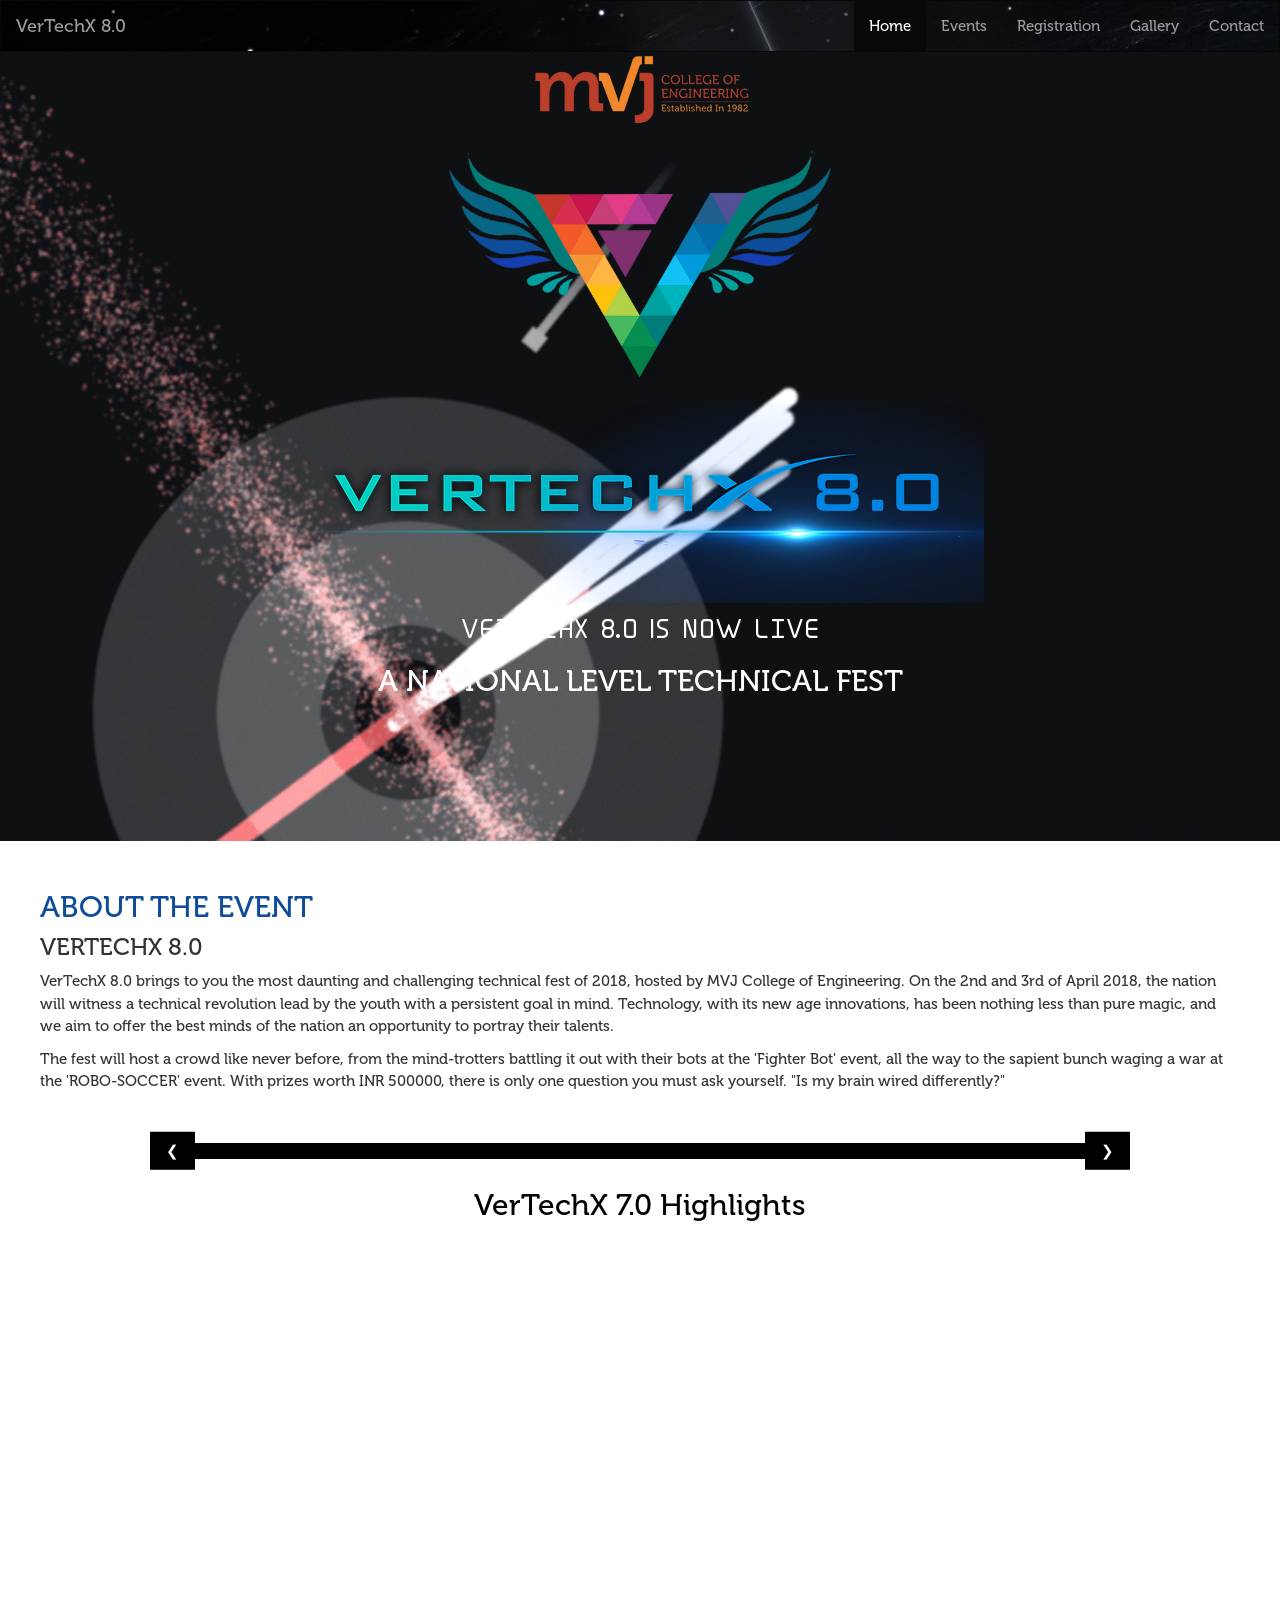
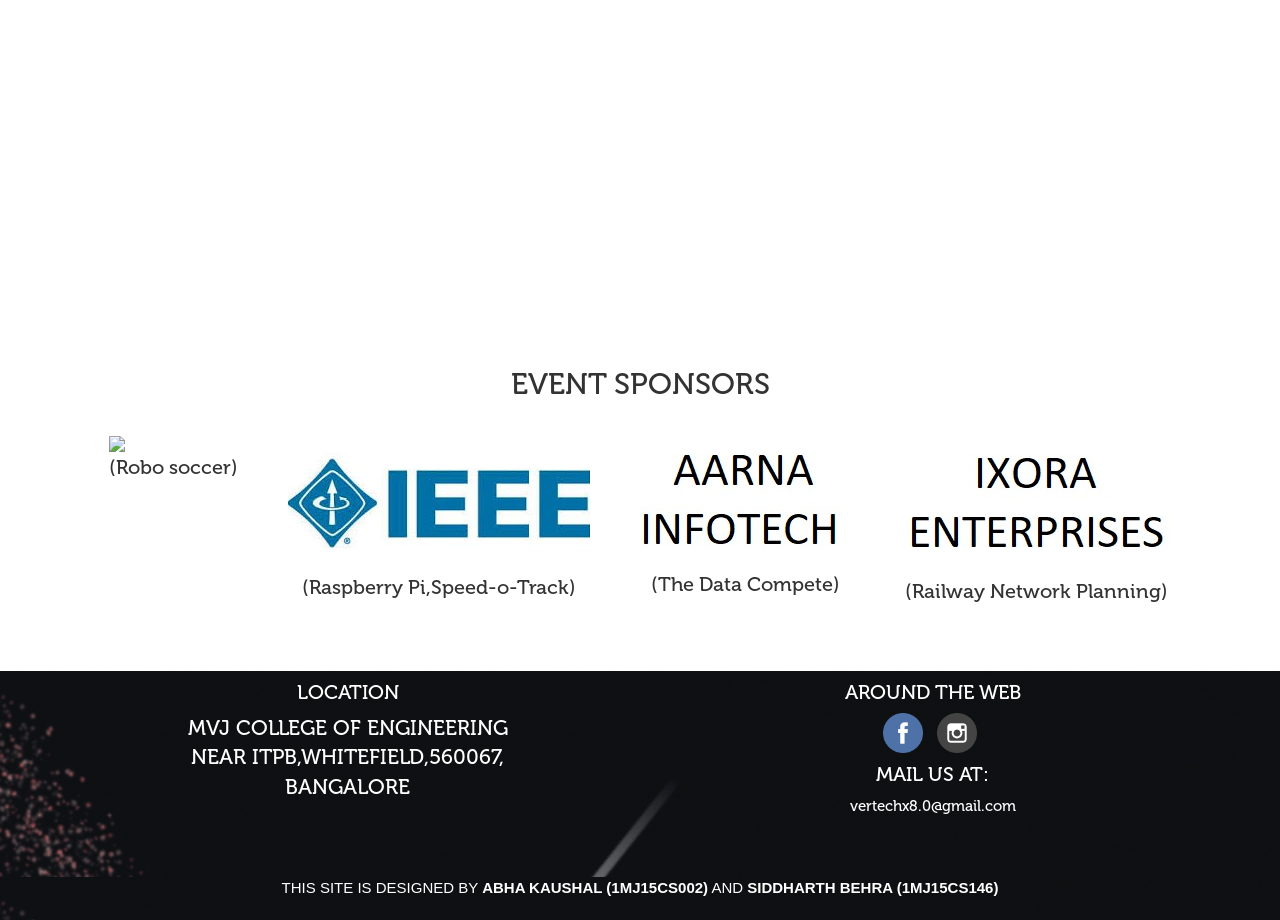
==== index.html @ df5ed4e4 "Add files via upload" ====
<!DOCTYPE html>
<html lang="en">
<head >
  <title>VerTechX-Home</title>
  <meta charset="utf-8">
  <meta name="viewport" content="width=device-width, initial-scale=1">
  <link rel="stylesheet" href="https://maxcdn.bootstrapcdn.com/bootstrap/3.3.7/css/bootstrap.min.css">
  <script src="https://ajax.googleapis.com/ajax/libs/jquery/3.3.1/jquery.min.js"></script>
  <script src="https://maxcdn.bootstrapcdn.com/bootstrap/3.3.7/js/bootstrap.min.js"></script>
  <link rel="stylesheet" href="demo2.css" type="text/css">

  <link rel="stylesheet" href="https://www.w3schools.com/w3css/4/w3.css">


<style type="text/css">
  @font-face{

    font-family: myFirstFont;
    src:url(musio/Museo300-Regular.otf);
	
	
  }
    @font-face{

   
	font-family: myFirst;
    src:url(musio/elitedangerbold.ttf);
  }
  .museo{
    font-family: myFirstFont;
  }
  
  .countd{
  font-family: myFirst;
  text-align: center;
  margin-top:0px;
  font-size:35px;
  color:white;
}


</style>
<script>
var myVar;

function myFunction() {
    myVar = setTimeout(showPage, 300);
}

function showPage() {
  document.getElementById("loader").style.display = "none";
  document.getElementById("myDiv").style.display = "block";
}
</script>


</head>


<body  onload="myFunction()">



<div id="loader"></div>



<div>
<nav class="navbar navbar-inverse navback1 museo">
  <div class="navbar-header">
      <button type="button" class="navbar-toggle" data-toggle="collapse" data-target="#myNavbar">
        <span class="icon-bar"></span>
        <span class="icon-bar"></span>
        <span class="icon-bar"></span>                        
      </button>
      <a class="navbar-brand" href="#">VerTechX 8.0</a>
    </div>
    <div class="collapse navbar-collapse " id="myNavbar">
      <ul class="nav navbar-nav navbar-right" >
        <li class="active"><a href="#">Home</a></li>
        <li><a href="events.html" >Events</a></li>
        <li><a href="https://goo.gl/forms/KLXtryJC0uoJKAbf1" >Registration</a></li>
         <li><a href="gallery.html" >Gallery</a></li>
        <li><a href="contactname1.html" >Contact</a></li>
      </ul>
    </div>
</nav>
  </div>
<div class="text-center ss" style=" padding-bottom: 20px;" >    
  
      <img alt="MVJ COLLEGE" src="img/mvj.png" class="img-responsive  first" ><br/>
      <img alt="VERTEX8.0" src="img/logo1.png" class="img-responsive  first" width="400" height="400">
	  <br/>
     <img alt="VERTEX" src="img/vertex1.png" class="img-responsive  first">
	 
	 
	 
	 
	 <p class ="countd" id="demo"></p>
	
	 
	 
	 
	 

 <h2 class="museo" style="color: white;">A NATIONAL LEVEL TECHNICAL FEST</h2>
    <br/>
    <br/>
    <br/>
    <br/>
    <br/>
    </div>

<div class="ht">
  <h2  class="museo" style="color: #0F4D9B">ABOUT THE EVENT</h2>
  <h3 class="museo">VERTECHX 8.0</h3>
  <p  class="museo">VerTechX 8.0 brings to you the most daunting and challenging technical fest of 2018, hosted by MVJ College of Engineering. On the 2nd and 3rd of April 2018, the nation will witness a technical revolution lead by the youth with a persistent goal in mind. Technology, with its new age innovations, has been nothing less than pure magic, and we aim to offer the best minds of the nation an opportunity to portray their talents.</p>

   <p  class="museo">The fest will host a crowd like never before, from the mind-trotters battling it out with their bots at the 'Fighter Bot' event, all the way to the sapient bunch waging a war at the 'ROBO-SOCCER' event. With prizes worth INR 500000, there is only one question you must ask yourself. "Is my brain wired differently?" </p>
</div>


<div class="w3-content w3-display-container " style="background-color: black;">
  <img class="mySlides" src="img/p1.jpg" style="width:100%">
  <img class="mySlides" src="img/p9.jpg" style="width:100%">
  <img class="mySlides" src="img/p11.jpg" style="width:100%">
    <img class="mySlides" src="img/p13.jpg" style="width:100%">
      <img class="mySlides" src="img/p12.jpg" style="width:100%">
      <img class="mySlides" src="img/p18.jpg" style="width:100%">
  

  <button class="w3-button w3-black w3-display-left" onclick="plusDivs(-1)">&#10094;</button>
  <button class="w3-button w3-black w3-display-right" onclick="plusDivs(1)">&#10095;</button>
</div>

<div class="container" style="padding-top: 20px">

  <h2 class="museo" style="color:black">VerTechX 7.0 Highlights</h2>
  <br>
  <br>
  <div class="embed-responsive embed-responsive-16by9">
    <iframe width="560" height="315"  class="embed-responsive-item" src="https://www.youtube.com/embed/ThKWGi-4ebo"></iframe>
  </div>

</div>
<div class="ht museo">
  <h2 class="text-center museo">EVENT SPONSORS</h2>


  <div class="flex-container museo">

  
  <div style="font-size: 20px;text-align: center; "><img src="img/skilL1.jpg" class="img-responsive" >(Robo soccer)</div>

  <div style="font-size: 20px;text-align: center; "><img style=" width: 100%" src="img/iee1.jpg" class="img-responsive">(Raspberry Pi,Speed-o-Track)</div>

  <div style="font-size: 20px;text-align: center; "><img  src="img/smallaarna.jpg" class="img-responsive">(The Data Compete)</div>
  
  <div style="font-size: 20px;text-align: center; "><img  src="img/smallixora.jpg" class="img-responsive">(Railway Network Planning)</div>
  
   

</div>
</div>



<div id="footer" class="text-center ss" style=" padding-bottom: 50px;margin-top:10px">

  <div class="container">
        <div class="row">

          <div class="col-md-6 mb-5 mb-lg-0">
            <h4 class="museo text-uppercase mb-4">Location</h4>
            <p class="lead mb-0 museo">MVJ COLLEGE OF ENGINEERING
              <br>NEAR ITPB,WHITEFIELD,560067,<br>BANGALORE</p>
          </div>



          <div class="col-md-6 mb-5 mb-lg-0">


            <h4 class="text-uppercase mb-4 museo">Around the Web</h4>
            <ul class="list-inline mb-0">


              <li class="list-inline-item">
                <a  href="https://www.facebook.com/VertechX8.0/">
               <img  style="width: 40px" src="img/fb.png">
                </a>
              </li>



              <li class="list-inline-item">
                   <a  href="https://www.instagram.com/vertechx8.0/">
               <img  style="width: 40px" src="img/insta.png">
                </a>
              </li>
        
            </ul>
             <h4 class="text-uppercase mb-4 museo">Mail us at:</h4>
            <p class="museo">vertechx8.0@gmail.com</p>


          </div>

        </div>

      </div>
  
  
</div>

<script>
var slideIndex = 1;
showDivs(slideIndex);

function plusDivs(n) {
  showDivs(slideIndex += n);
}

function showDivs(n) {
  var i;
  var x = document.getElementsByClassName("mySlides");
  if (n > x.length) {slideIndex = 1}    
  if (n < 1) {slideIndex = x.length}
  for (i = 0; i < x.length; i++) {
     x[i].style.display = "none";  
  }
  x[slideIndex-1].style.display = "block";  
}
</script>


     <script>
// Set the date we're counting down to
var countDownDate = new Date("apr 2, 2018 00:00:01").getTime();
// Update the count down every 1 second
var x = setInterval(function() {

    // Get todays date and time
    var now = new Date().getTime();
    
    // Find the distance between now an the count down date
    var distance = countDownDate - now;
    
    // Time calculations for days, hours, minutes and seconds
    var days = Math.floor(distance / (1000 * 60 * 60 * 24));
    var hours = Math.floor((distance % (1000 * 60 * 60 * 24)) / (1000 * 60 * 60));
    var minutes = Math.floor((distance % (1000 * 60 * 60)) / (1000 * 60));
    var seconds = Math.floor((distance % (1000 * 60)) / 1000);
    
    // Output the result in an element with id="demo"
    document.getElementById("demo").innerHTML = days + " Days " + hours + " hours "
    + minutes + " minutes " + seconds + " seconds "  + " Until launch";
    
    // If the count down is over, write some text 
    if (distance < 0) {
        clearInterval(x);
        document.getElementById("demo").innerHTML = "VerTechX 8.0 is now LIVE";
    }
}, 1000);
</script>
  
    <div class="text-center ss" style=" padding-bottom: 10px; ">


  <p style="color: white;">THIS SITE IS DESIGNED BY <strong>ABHA KAUSHAL (1MJ15CS002)</strong> AND <strong>SIDDHARTH BEHRA (1MJ15CS146)</strong></p>

  
</div>




</body>
</html>
---- demo2.css ----
#loader {
  position: absolute;
  left: 50%;
  top: 50%;
  z-index: 1;
  width: 150px;
  height: 150px;
  margin: -75px 0 0 -75px;
  border: 16px solid #f3f3f3;
  border-radius: 50%;
  border-top: 16px solid #3498db;
  width: 120px;
  height: 120px;
  -webkit-animation: spin 2s linear infinite;
  animation: spin 2s linear infinite;
}

@-webkit-keyframes spin {
  0% { -webkit-transform: rotate(0deg); }
  100% { -webkit-transform: rotate(360deg); }
}

@keyframes spin {
  0% { transform: rotate(0deg); }
  100% { transform: rotate(360deg); }
}

/* Add animation to "page content" */
.animate-bottom {
  position: relative;
  -webkit-animation-name: animatebottom;
  -webkit-animation-duration: 1s;
  animation-name: animatebottom;
  animation-duration: 1s
}

@-webkit-keyframes animatebottom {
  from { bottom:-100px; opacity:0 } 
  to { bottom:0px; opacity:1 }
}

@keyframes animatebottom { 
  from{ bottom:-100px; opacity:0 } 
  to{ bottom:0; opacity:1 }
}

#myDiv {
  display: none;
  text-align: center;
}




 .navbar {
      margin-bottom: 0;
      border-radius: 0;
      
    }
     /* Set gray background color and 100% height */
     .navback1{
      background-image:url("img/bck4.jpg");
     }

     .navback2{
      background-image:url("img/bck.jpg");
     }

 .sidenav {
      padding-top: 20px;
      height: 100%;
    }
    
    /* On small screens, set height to 'auto' for sidenav and grid */
    @media screen and (max-width: 767px) {
      .sidenav {
        height: auto;
        padding: 15px;
      }
      .row.content {height:auto;} 
    }
    
  .firsteve{
     top:35%;
    left:20%;
    position: absolute;
    }
    .first{
    display: block;
    margin-left: auto;
    margin-right: auto;
    }
    .firstcont{
     top:50%;
    left:20%;
    position: absolute;
    }


    .ht{
      height: auto;
      padding: 20px;
      margin:20px;
       }

    .space{
      
      border-bottom-width:30px;
    }
    .abb{
      
      background-image: url("img/astroplanet41.png");
      width: 100%;
      height:100%;
      background-repeat: no-repeat;
      background-size: 100%;
      padding: 0;
      margin:0;
    }
  .abb1{
      
      background-image: url("img/bckcontact.jpg");
      width: 100%;
      height:100%;
      background-repeat: no-repeat;
      background-size: 100%;
      padding: 0;
      margin:0;
      background-attachment: fixed;
       background-size: cover;
       background-position: center;
    }




    .centered {
    position: absolute;
    top: 10%;
    left:50%;
    transform: translate(-50%, -50%);
}

.container {
    position: relative;
    text-align: center;
    color: white;
}

.ss{
  background-image: url("img/v0EzwUk.gif");
      background-size: cover;
  
}

.flex-container {
  display: flex;
  flex-wrap: wrap;
justify-content: center;
}

.flex-container > div {
 margin: 5px;
  padding: 20px;
  font-size: 30px;
  
body{
  background-attachment: fixed;
}

  #map {
        height: 400px;
        width: 100%;
       }

.come{

} 
.come:hover{
    transform: scale(1.2); 

}
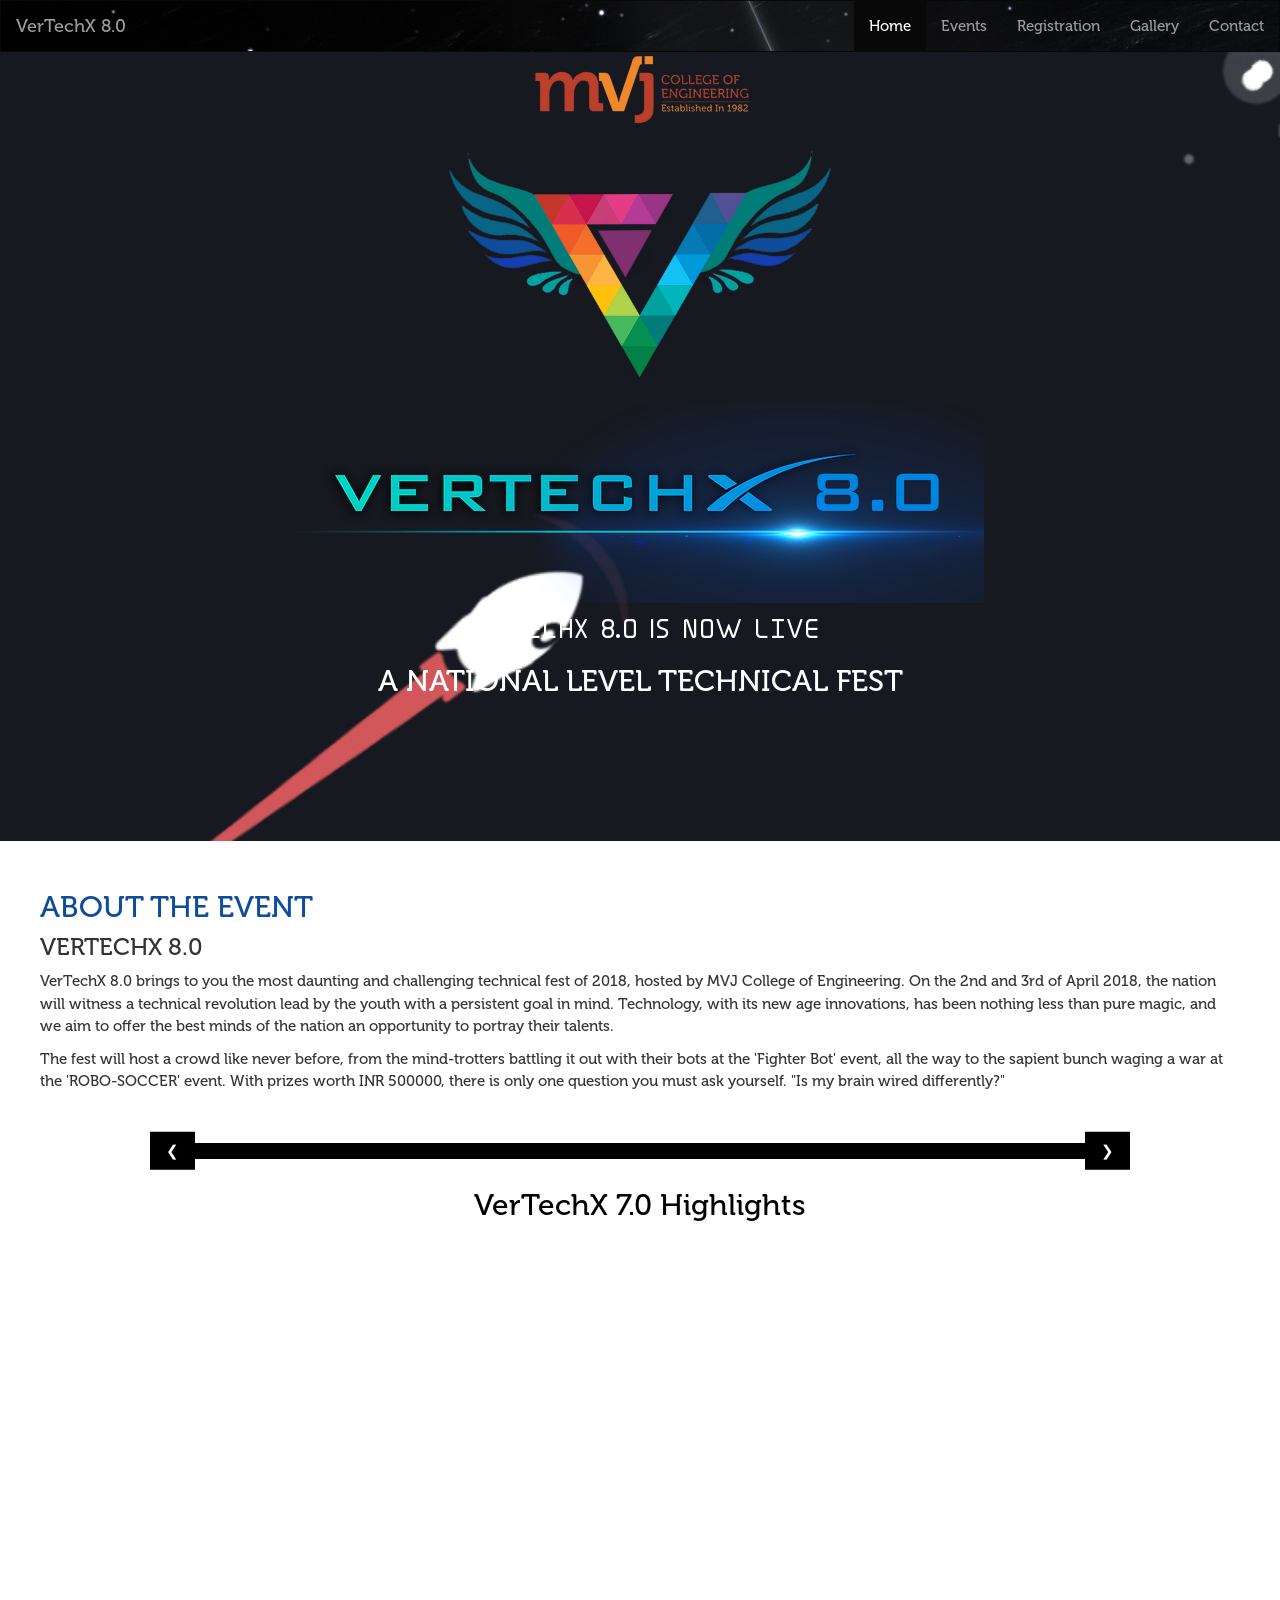
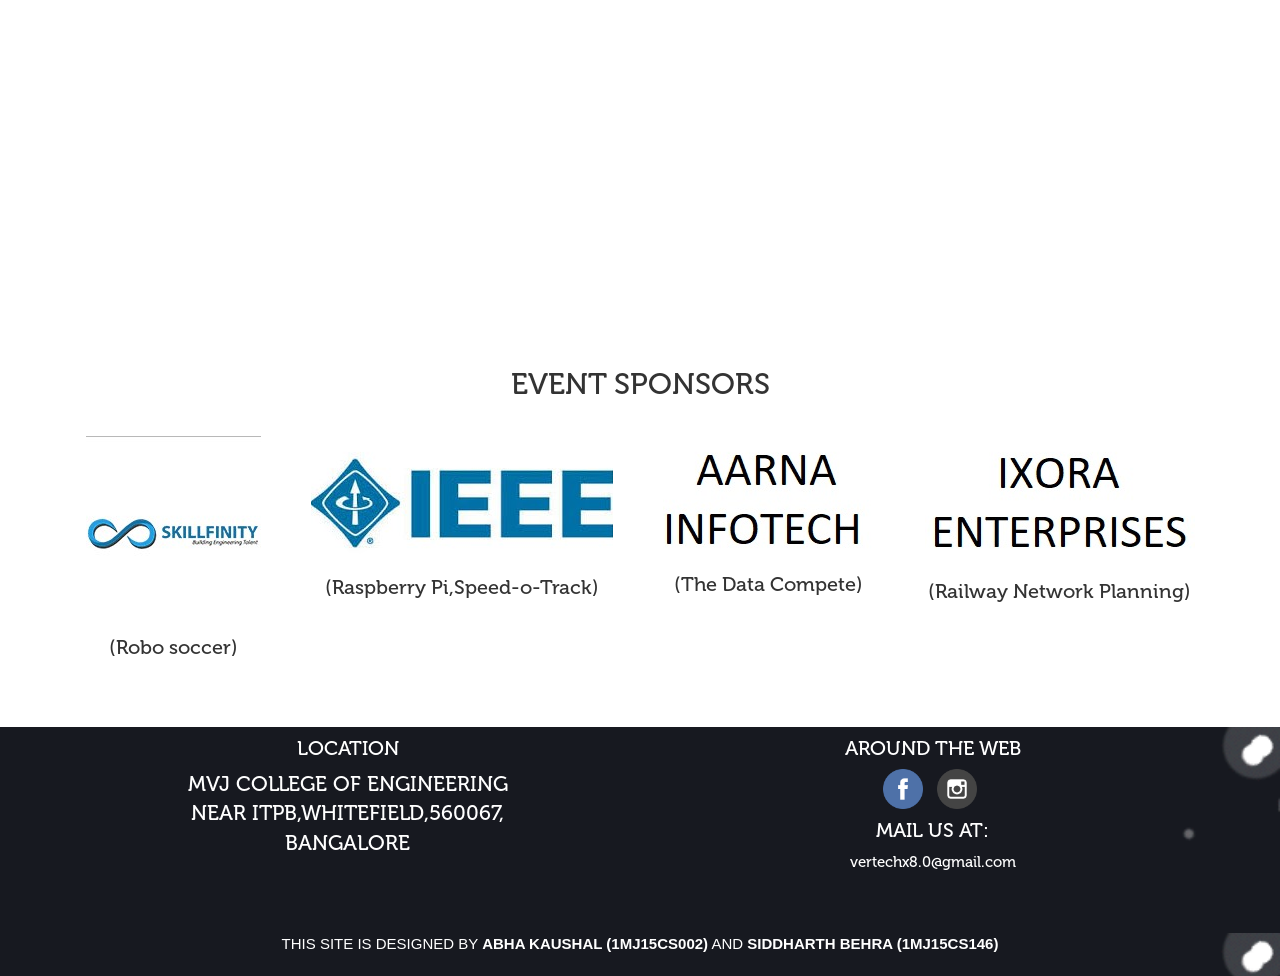
==== commit 04260cf2: "Update index.html" ====
--- a/index.html
+++ b/index.html
@@ -150,7 +150,7 @@
   <div class="flex-container museo">
 
   
-  <div style="font-size: 20px;text-align: center; "><img src="img/skilL1.jpg" class="img-responsive" >(Robo soccer)</div>
+  <div style="font-size: 20px;text-align: center; "><img src="img/skill1.jpg" class="img-responsive" >(Robo soccer)</div>
 
   <div style="font-size: 20px;text-align: center; "><img style=" width: 100%" src="img/iee1.jpg" class="img-responsive">(Raspberry Pi,Speed-o-Track)</div>
 
